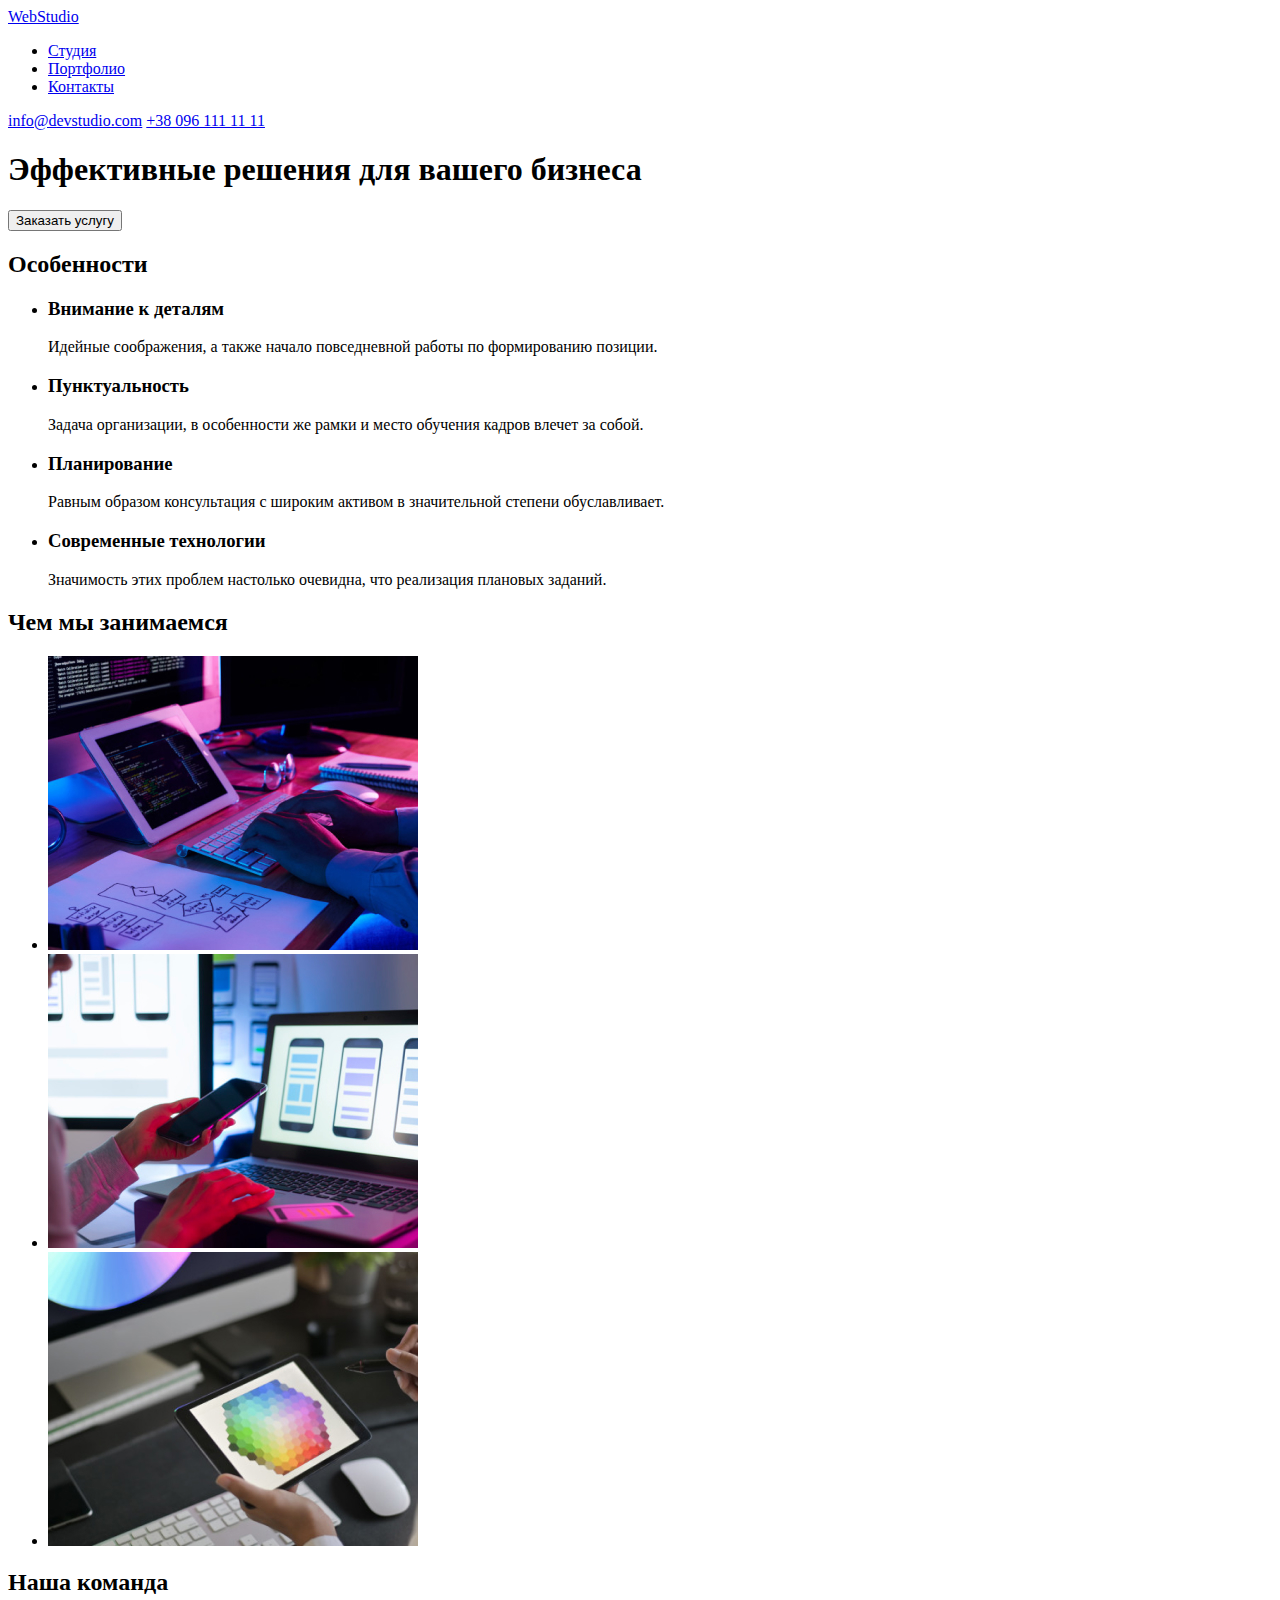
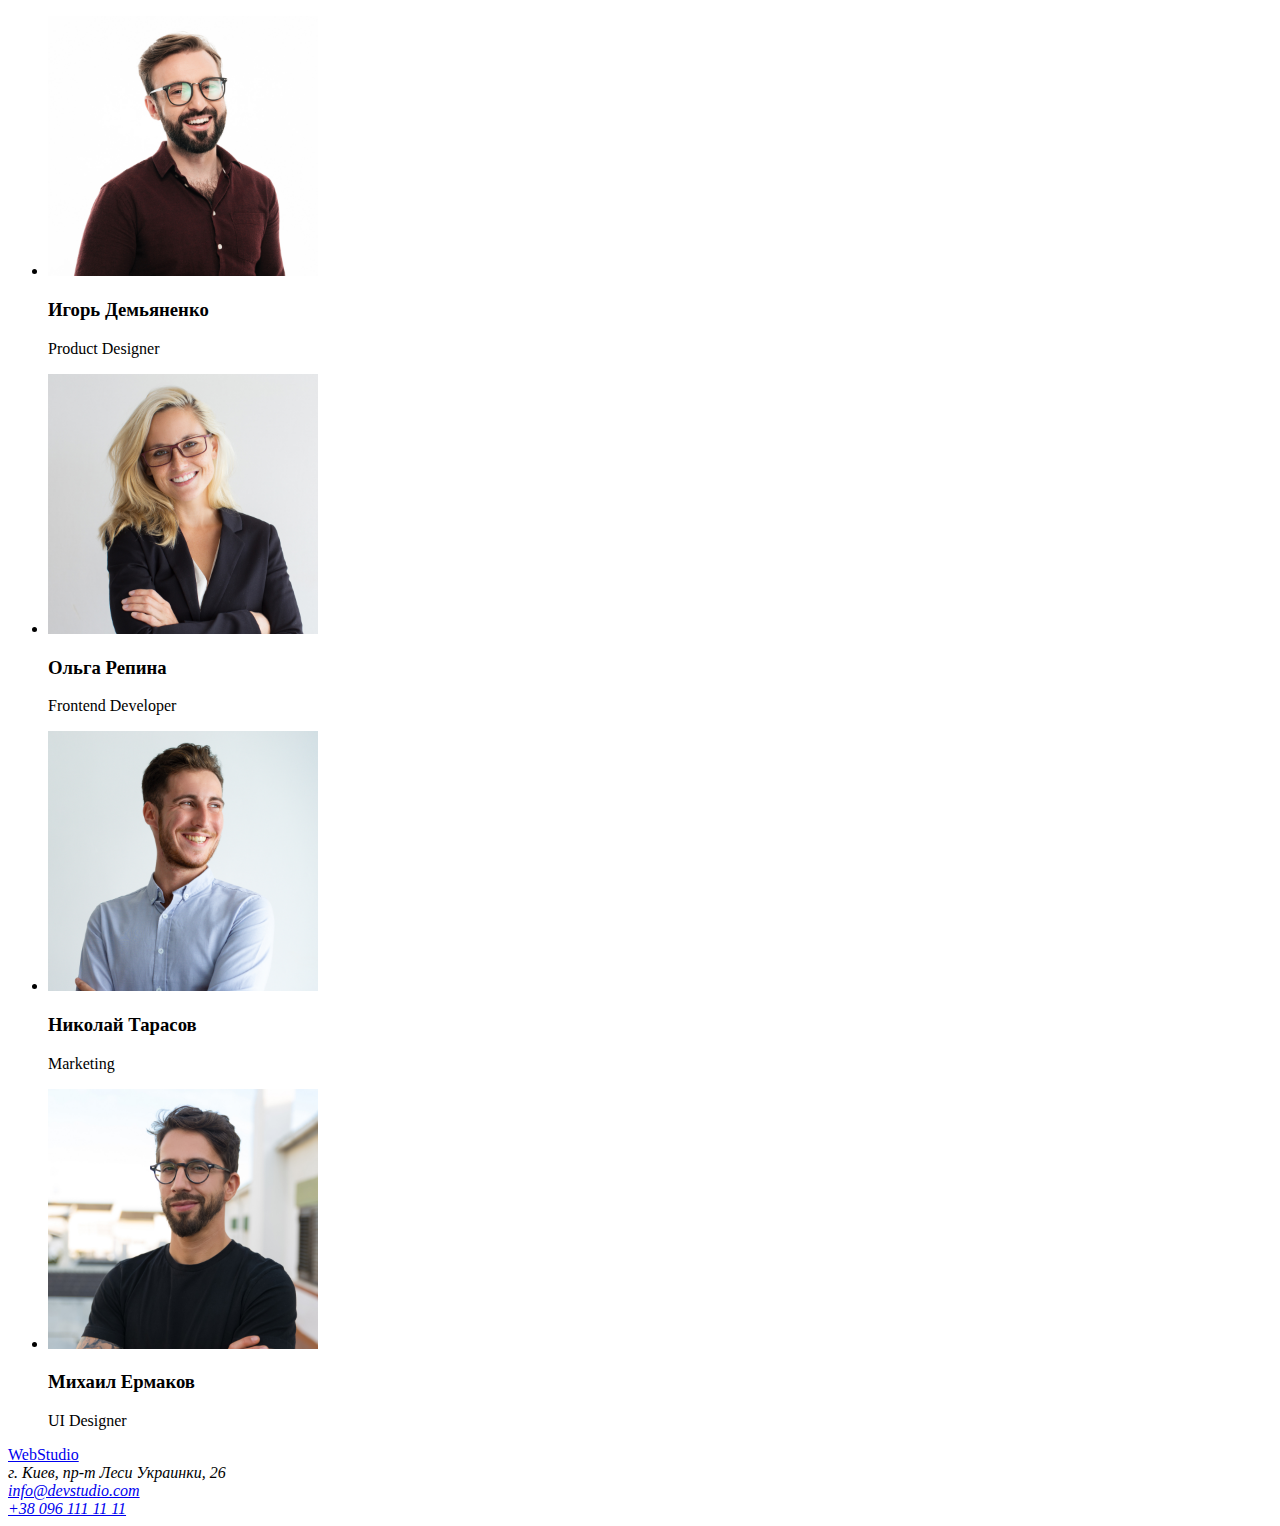
==== index.html @ af147fc9 "Переносить файли з ДЗ-1" ====
<!DOCTYPE html>
<html lang="ru">
  <head>
      <meta charset="UTF-8">
      <meta name="viewport" content="width=device-width, initial-scale=1.0">
      <title>Сайт</title>
  </head>
  <body>

      <!-- Шапка сайта -->
    <header>
      <nav> 
        <a lang="en" href="./index.html">WebStudio</a>
        <ul>
          <li><a href="#">Студия</a></li>
          <li><a href="#" >Портфолио</a></li>
          <li><a href="#">Контакты</a></li>
        </ul>
      </nav>
      <a href="mailto:info@devstudio.com">info@devstudio.com</a>
      <a href="tel:+380961111111">+38 096 111 11 11</a>
    </header>  

    <main>
        <!-- Герой -->
      <section>
        <h1>Эффективные решения для вашего бизнеса</h1>
        <button type="button">Заказать услугу</button>
      </section>

        <!-- Особенности -->
      <section>
        <h2>Особенности</h2>
        <ul>
          <li>
              <h3>Внимание к деталям</h3>
              <p>Идейные соображения, а также начало повседневной работы по формированию позиции.</p>
          </li>
          <li>
              <h3>Пунктуальность</h3>
              <p>Задача организации, в особенности же рамки и место обучения кадров влечет за собой.</p>
          </li>
          <li>
              <h3>Планирование</h3>
              <p>Равным образом консультация с широким активом в значительной степени обуславливает.</p>
          </li>
          <li>
              <h3>Современные технологии</h3>
              <p>Значимость этих проблем настолько очевидна, что реализация плановых заданий.</p>
          </li>
        </ul>
      </section>

        <!-- Чем мы занимаемся -->
      <section>
        <h2>Чем мы занимаемся</h2>
        <ul>
          <li><img src="./images/typing1.jpg" 
            alt="Человек пишет код на компьютере за робочим столом"
            width="370"/>
          </li>
          <li><img src="./images/typing2.jpg" 
            alt="Человек за компьютером разробатывает макеты сайта для отображения на телефоне"
            width="370"/>
          </li>
          <li><img src="./images/typing3.jpg"
            alt="Человек работает с цветовой гаммой для графического дизайна на планшете"
            width="370"/>
          </li>
        </ul>
      </section>

        <!-- Наша команда -->
      <section>
        <h2>Наша команда</h2>
        <ul>
          <li>
            <img src="./images/portrait1.jpg" alt="Портрет Игоря Демьяненко" width="270"/>
            <h3>Игорь Демьяненко</h3>
            <p lang="en">Product Designer</p>
          </li>
          <li>
            <img src="./images/portrait2.jpg" alt="Портрет Ольги Репиноой" width="270"/>
            <h3>Ольга Репина</h3>
            <p lang="en">Frontend Developer</p>
          </li>
          <li>
            <img src="./images/portrait3.jpg" alt="Портрет Николая Тарасова" width="270"/>
            <h3>Николай Тарасов</h3>
            <p lang="en">Marketing</p>
          </li>
          <li>
            <img src="./images/portrait4.jpg" alt="Портрет Михаила Ермакова" width="270"/>
            <h3>Михаил Ермаков</h3>
            <p lang="en">UI Designer</p>
          </li>
        </ul>
      </section>
    </main>

      <!-- Футер -->
    <footer>
      <a lang="en" href="./index.html">WebStudio</a>
      <address>
        г. Киев, пр-т Леси Украинки, 26 <br />
        <a href="mailto:info@devstudio.com">info@devstudio.com</a> <br />
        <a href="tel:+380961111111">+38 096 111 11 11</a>
      </address>
    </footer>
  </body>
</html>
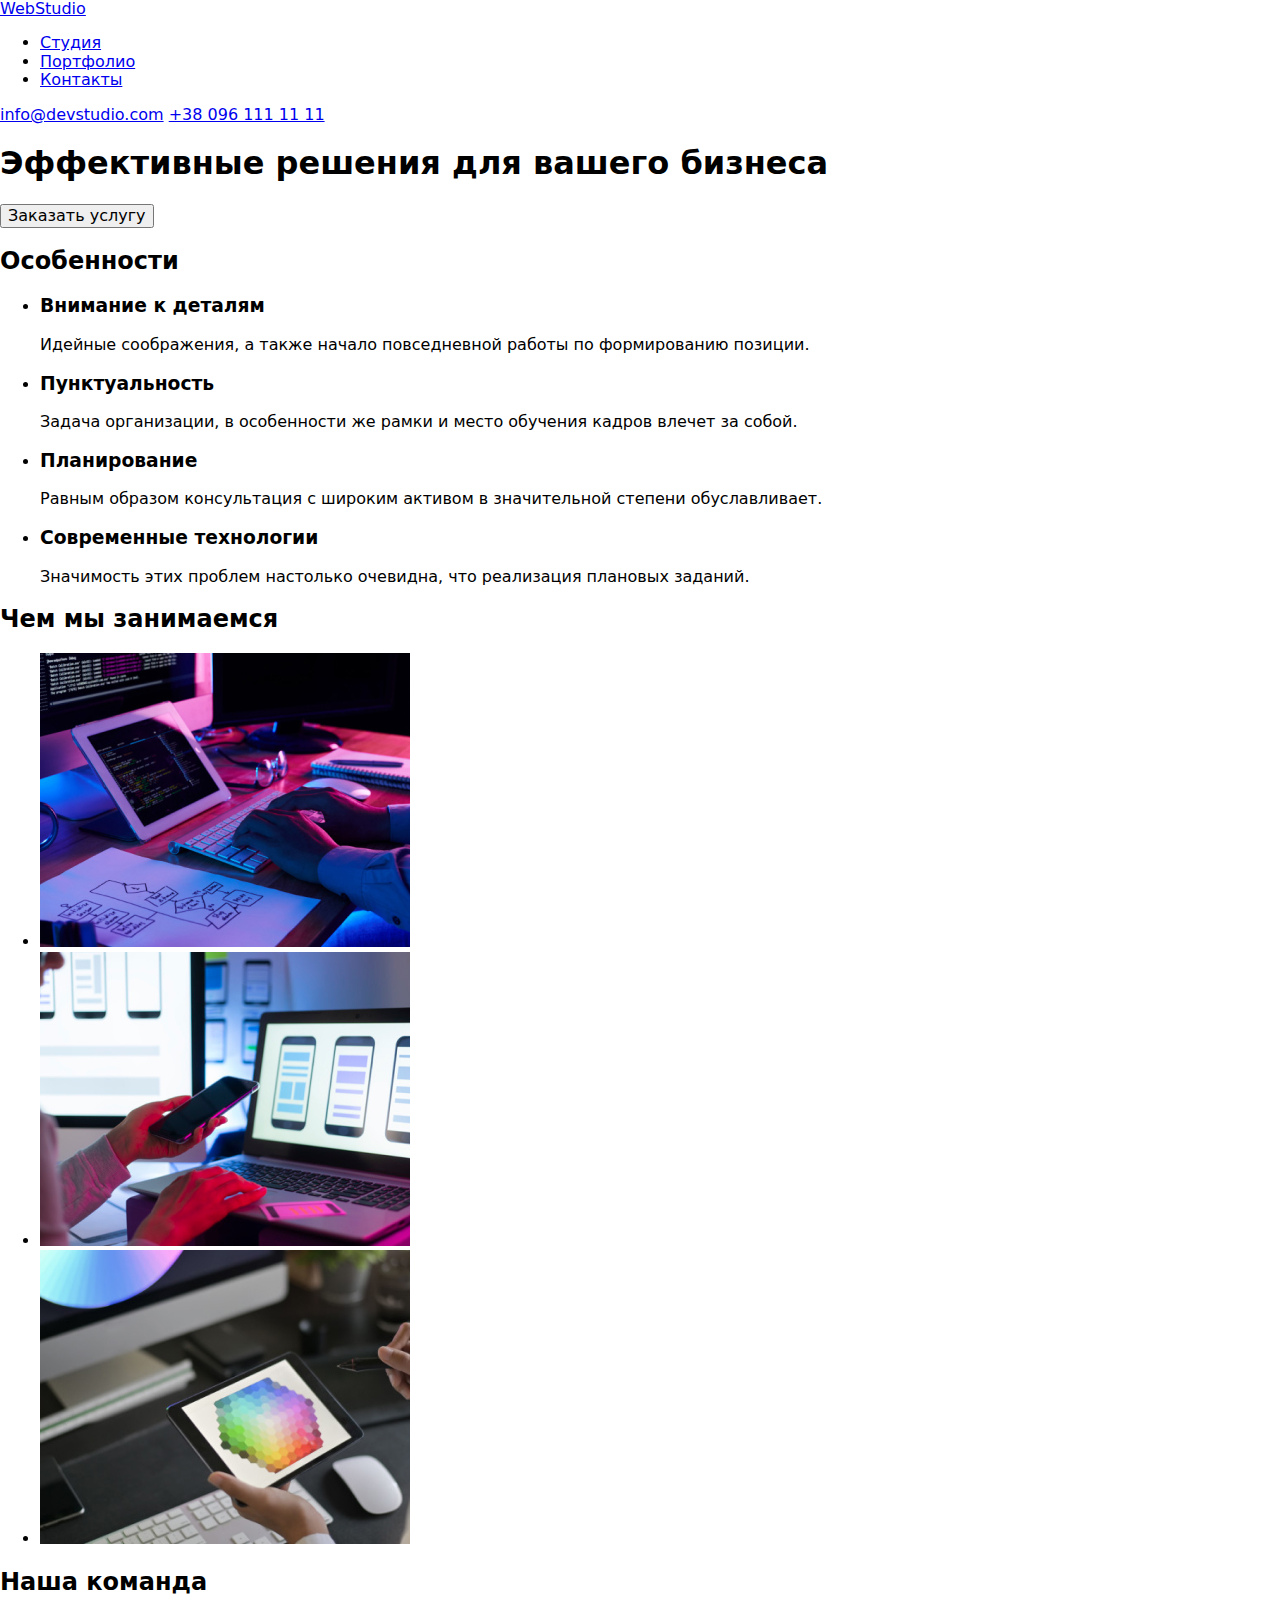
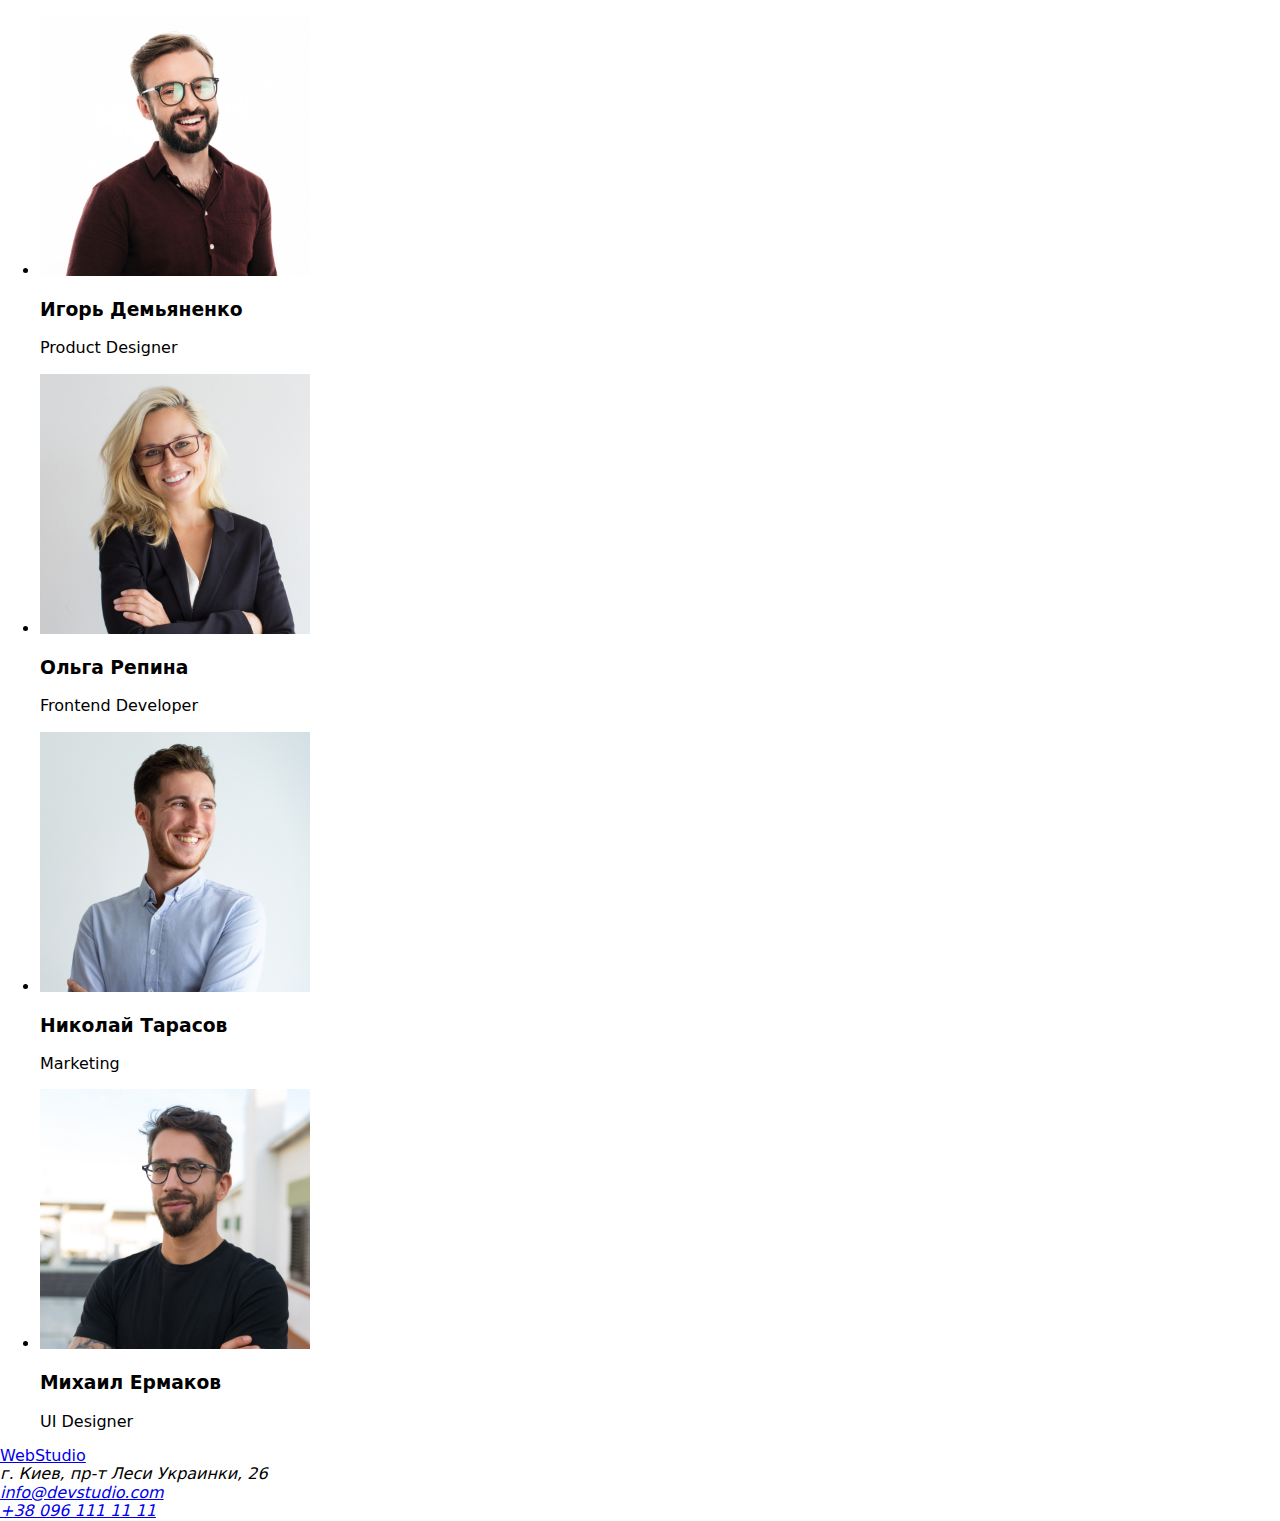
==== commit 66824da7: "Додає посилання" ====
--- a/index.html
+++ b/index.html
@@ -4,7 +4,10 @@
       <meta charset="UTF-8">
       <meta name="viewport" content="width=device-width, initial-scale=1.0">
       <title>Сайт</title>
+      <link rel="stylesheet" href="https://cdnjs.cloudflare.com/ajax/libs/modern-normalize/1.0.0/modern-normalize.min.css">
+      <link rel="stylesheet" href="./css/style.css">
   </head>
+
   <body>
 
       <!-- Шапка сайта -->
@@ -13,7 +16,7 @@
         <a lang="en" href="./index.html">WebStudio</a>
         <ul>
           <li><a href="#">Студия</a></li>
-          <li><a href="#" >Портфолио</a></li>
+          <li><a href="./portfolio.html" >Портфолио</a></li>
           <li><a href="#">Контакты</a></li>
         </ul>
       </nav>
@@ -33,20 +36,20 @@
         <h2>Особенности</h2>
         <ul>
           <li>
-              <h3>Внимание к деталям</h3>
-              <p>Идейные соображения, а также начало повседневной работы по формированию позиции.</p>
+            <h3>Внимание к деталям</h3>
+            <p>Идейные соображения, а также начало повседневной работы по формированию позиции.</p>
           </li>
           <li>
-              <h3>Пунктуальность</h3>
-              <p>Задача организации, в особенности же рамки и место обучения кадров влечет за собой.</p>
+            <h3>Пунктуальность</h3>
+            <p>Задача организации, в особенности же рамки и место обучения кадров влечет за собой.</p>
           </li>
           <li>
-              <h3>Планирование</h3>
-              <p>Равным образом консультация с широким активом в значительной степени обуславливает.</p>
+            <h3>Планирование</h3>
+            <p>Равным образом консультация с широким активом в значительной степени обуславливает.</p>
           </li>
           <li>
-              <h3>Современные технологии</h3>
-              <p>Значимость этих проблем настолько очевидна, что реализация плановых заданий.</p>
+            <h3>Современные технологии</h3>
+            <p>Значимость этих проблем настолько очевидна, что реализация плановых заданий.</p>
           </li>
         </ul>
       </section>
@@ -107,5 +110,6 @@
         <a href="tel:+380961111111">+38 096 111 11 11</a>
       </address>
     </footer>
+
   </body>
 </html>
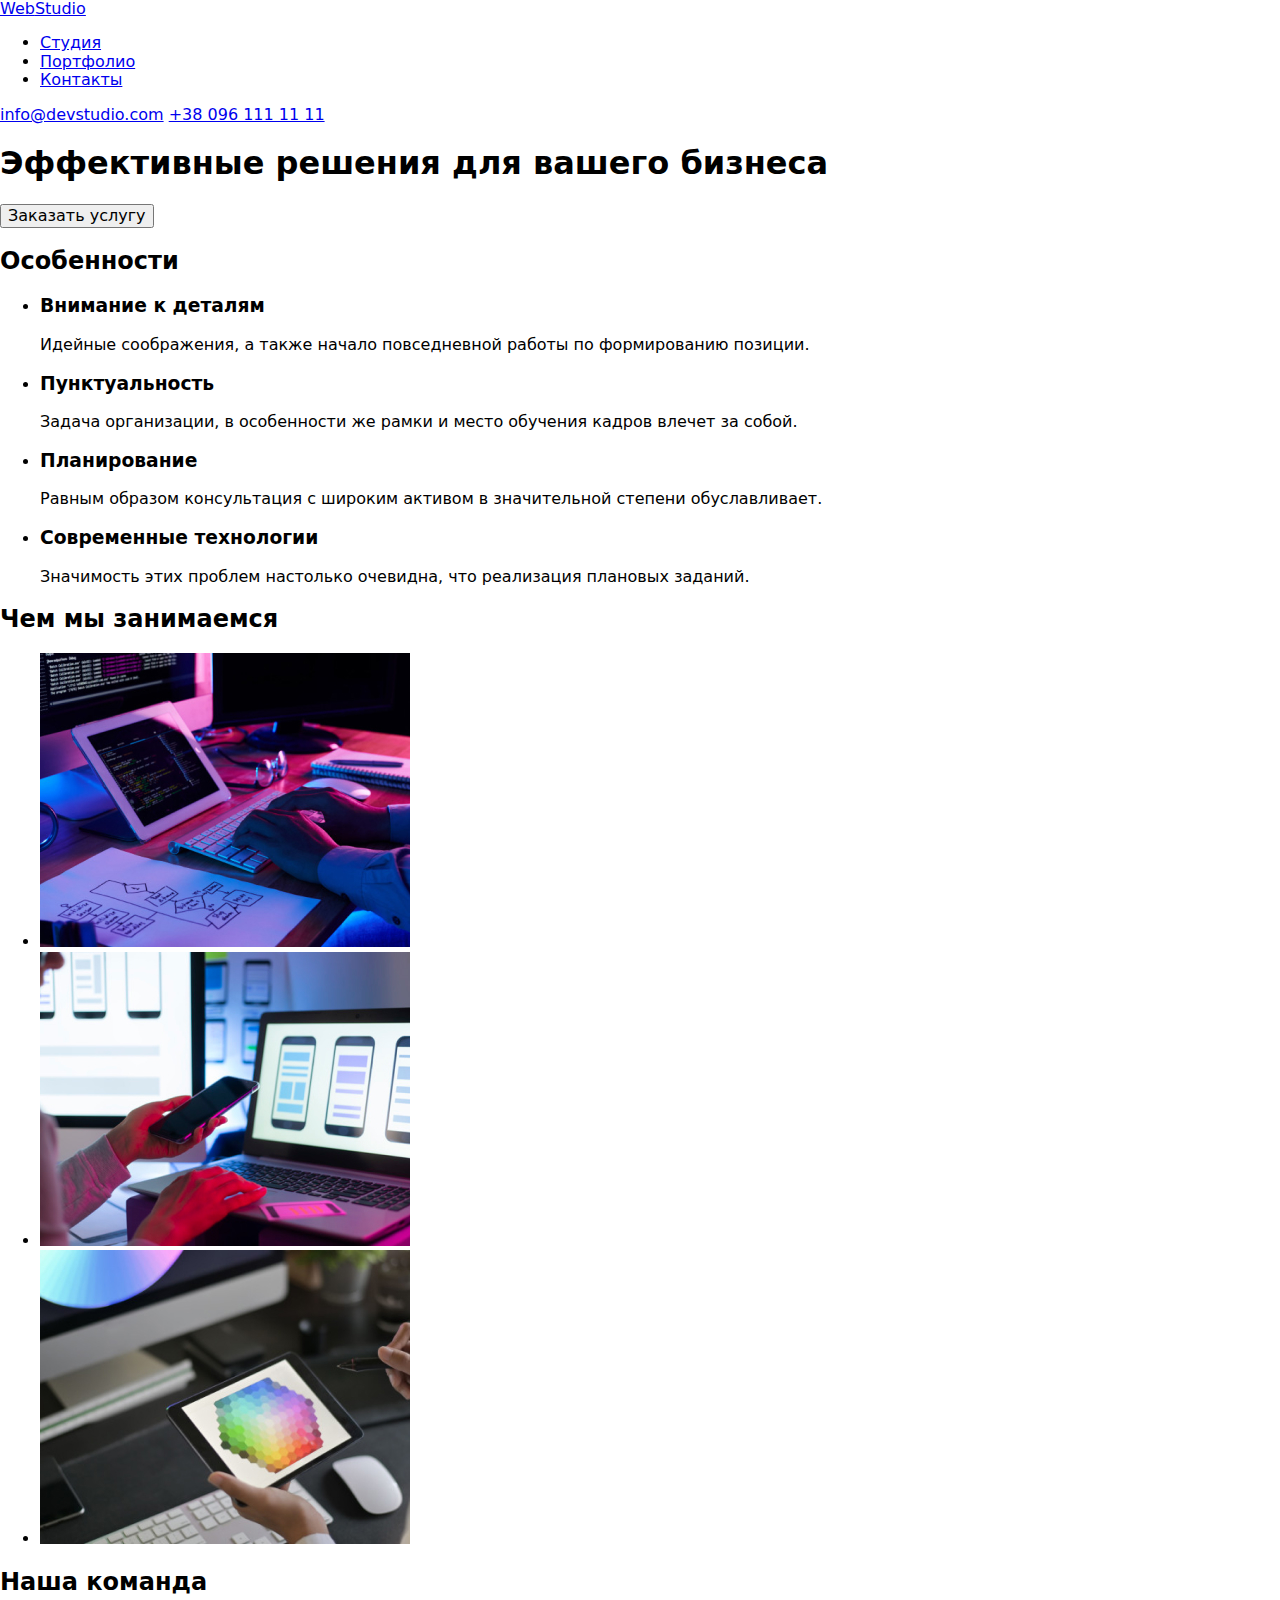
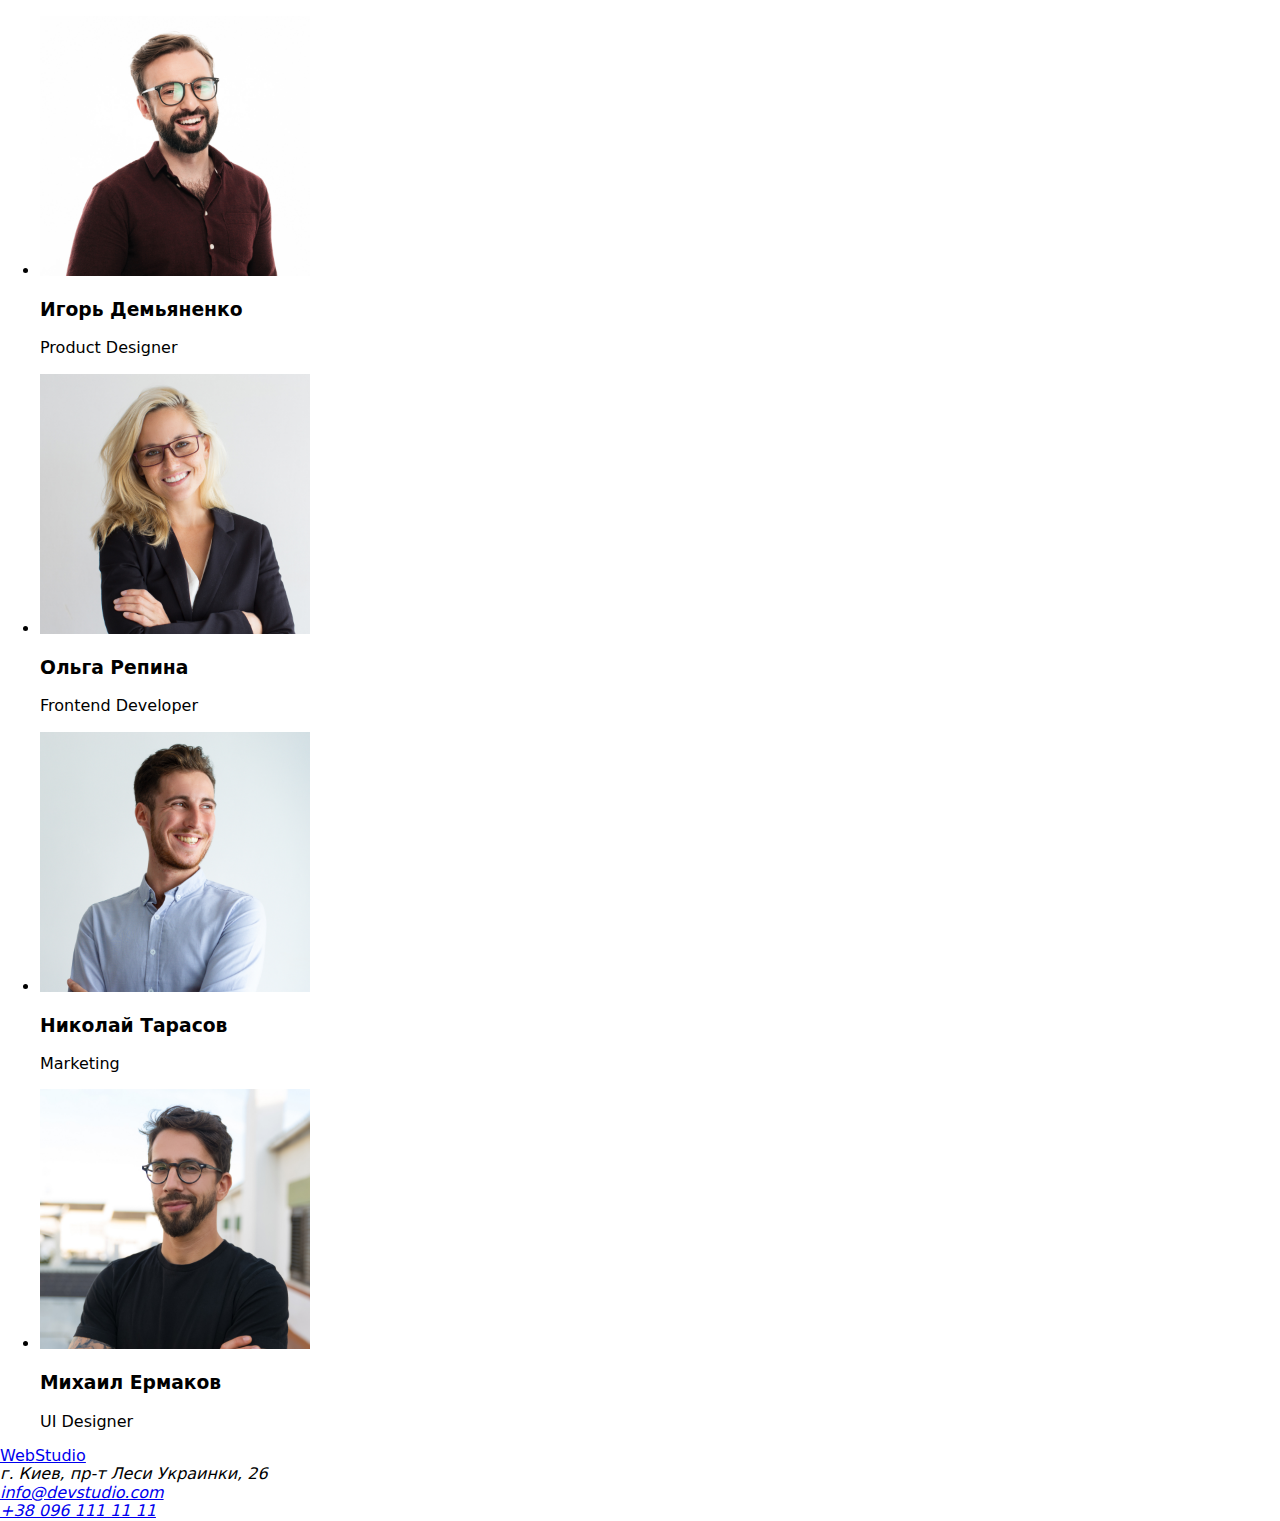
==== commit aa03f81d: "Додає стилі" ====
--- a/index.html
+++ b/index.html
@@ -1,62 +1,64 @@
 <!DOCTYPE html>
 <html lang="ru">
   <head>
-      <meta charset="UTF-8">
-      <meta name="viewport" content="width=device-width, initial-scale=1.0">
-      <title>Сайт</title>
-      <link rel="stylesheet" href="https://cdnjs.cloudflare.com/ajax/libs/modern-normalize/1.0.0/modern-normalize.min.css">
-      <link rel="stylesheet" href="./css/style.css">
+    <meta charset="UTF-8">
+    <meta name="viewport" content="width=device-width, initial-scale=1.0">
+    <title>Сайт</title>
+    <link rel="stylesheet" href="https://cdnjs.cloudflare.com/ajax/libs/modern-normalize/1.0.0/modern-normalize.min.css">
+    <link rel="preconnect" href="https://fonts.gstatic.com">
+    <link href="https://fonts.googleapis.com/css2?family=Raleway:wght@700&family=Roboto:wght@400;500;700;900&display=swap" rel="stylesheet">
+    <link rel="stylesheet" href="./css/style.css">
   </head>
 
   <body>
 
       <!-- Шапка сайта -->
     <header>
-      <nav> 
-        <a lang="en" href="./index.html">WebStudio</a>
+      <nav class="nav"> 
+        <a class="logo-nav" lang="en" href="./index.html"><span class="logo-web">Web</span>Studio</a>
         <ul>
-          <li><a href="#">Студия</a></li>
-          <li><a href="./portfolio.html" >Портфолио</a></li>
-          <li><a href="#">Контакты</a></li>
+          <li><a class="nav-link current" href="./index.html">Студия</a></li>
+          <li><a class="nav-link" href="./portfolio.html" >Портфолио</a></li>
+          <li><a class="nav-link" href="#">Контакты</a></li>
         </ul>
       </nav>
-      <a href="mailto:info@devstudio.com">info@devstudio.com</a>
-      <a href="tel:+380961111111">+38 096 111 11 11</a>
-    </header>  
+      <a class="contacts-header" href="mailto:info@devstudio.com">info@devstudio.com</a>
+      <a class="contacts-header" href="tel:+380961111111">+38 096 111 11 11</a>
+    </header>
 
     <main>
         <!-- Герой -->
-      <section>
-        <h1>Эффективные решения для вашего бизнеса</h1>
-        <button type="button">Заказать услугу</button>
+      <section class="hero">
+        <h1 class="hero-title">Эффективные решения для вашего бизнеса</h1>
+        <button class="hero-button" type="button">Заказать услугу</button>
       </section>
 
         <!-- Особенности -->
-      <section>
+      <section class="features">
         <h2>Особенности</h2>
         <ul>
           <li>
-            <h3>Внимание к деталям</h3>
-            <p>Идейные соображения, а также начало повседневной работы по формированию позиции.</p>
+            <h3 class="features-title">Внимание к деталям</h3>
+            <p class="features-text">Идейные соображения, а также начало повседневной работы по формированию позиции.</p>
           </li>
           <li>
-            <h3>Пунктуальность</h3>
-            <p>Задача организации, в особенности же рамки и место обучения кадров влечет за собой.</p>
+            <h3 class="features-title">Пунктуальность</h3>
+            <p class="features-text">Задача организации, в особенности же рамки и место обучения кадров влечет за собой.</p>
           </li>
           <li>
-            <h3>Планирование</h3>
-            <p>Равным образом консультация с широким активом в значительной степени обуславливает.</p>
+            <h3 class="features-title">Планирование</h3>
+            <p class="features-text">Равным образом консультация с широким активом в значительной степени обуславливает.</p>
           </li>
           <li>
-            <h3>Современные технологии</h3>
-            <p>Значимость этих проблем настолько очевидна, что реализация плановых заданий.</p>
+            <h3 class="features-title">Современные технологии</h3>
+            <p class="features-text">Значимость этих проблем настолько очевидна, что реализация плановых заданий.</p>
           </li>
         </ul>
       </section>
 
         <!-- Чем мы занимаемся -->
-      <section>
-        <h2>Чем мы занимаемся</h2>
+      <section class="work-srction">
+        <h2 class="work-title">Чем мы занимаемся</h2>
         <ul>
           <li><img src="./images/typing1.jpg" 
             alt="Человек пишет код на компьютере за робочим столом"
@@ -74,40 +76,40 @@
       </section>
 
         <!-- Наша команда -->
-      <section>
-        <h2>Наша команда</h2>
+      <section class="team">
+        <h2 class="team-title">Наша команда</h2>
         <ul>
           <li>
             <img src="./images/portrait1.jpg" alt="Портрет Игоря Демьяненко" width="270"/>
-            <h3>Игорь Демьяненко</h3>
-            <p lang="en">Product Designer</p>
+            <h3 class="team-name">Игорь Демьяненко</h3>
+            <p  class="team-description" lang="en">Product Designer</p>
           </li>
           <li>
             <img src="./images/portrait2.jpg" alt="Портрет Ольги Репиноой" width="270"/>
-            <h3>Ольга Репина</h3>
-            <p lang="en">Frontend Developer</p>
+            <h3 class="team-name">Ольга Репина</h3>
+            <p class="team-description" lang="en">Frontend Developer</p>
           </li>
           <li>
             <img src="./images/portrait3.jpg" alt="Портрет Николая Тарасова" width="270"/>
-            <h3>Николай Тарасов</h3>
-            <p lang="en">Marketing</p>
+            <h3 class="team-name">Николай Тарасов</h3>
+            <p class="team-description" lang="en">Marketing</p>
           </li>
           <li>
             <img src="./images/portrait4.jpg" alt="Портрет Михаила Ермакова" width="270"/>
-            <h3>Михаил Ермаков</h3>
-            <p lang="en">UI Designer</p>
+            <h3 class="team-name">Михаил Ермаков</h3>
+            <p class="team-description" lang="en">UI Designer</p>
           </li>
         </ul>
       </section>
     </main>
 
       <!-- Футер -->
-    <footer>
-      <a lang="en" href="./index.html">WebStudio</a>
-      <address>
-        г. Киев, пр-т Леси Украинки, 26 <br />
-        <a href="mailto:info@devstudio.com">info@devstudio.com</a> <br />
-        <a href="tel:+380961111111">+38 096 111 11 11</a>
+    <footer class="footer">
+      <a class="logo-footer" lang="en" href="./index.html"><span class="logo-web">Web</span>Studio</a>
+      <address class="adress-footer">
+        <span class="home-adress">г. Киев, пр-т Леси Украинки, 26</span> <br />
+        <a class="link-footer" href="mailto:info@devstudio.com">info@devstudio.com</a> <br />
+        <a class="link-footer" href="tel:+380961111111">+38 096 111 11 11</a>
       </address>
     </footer>
 
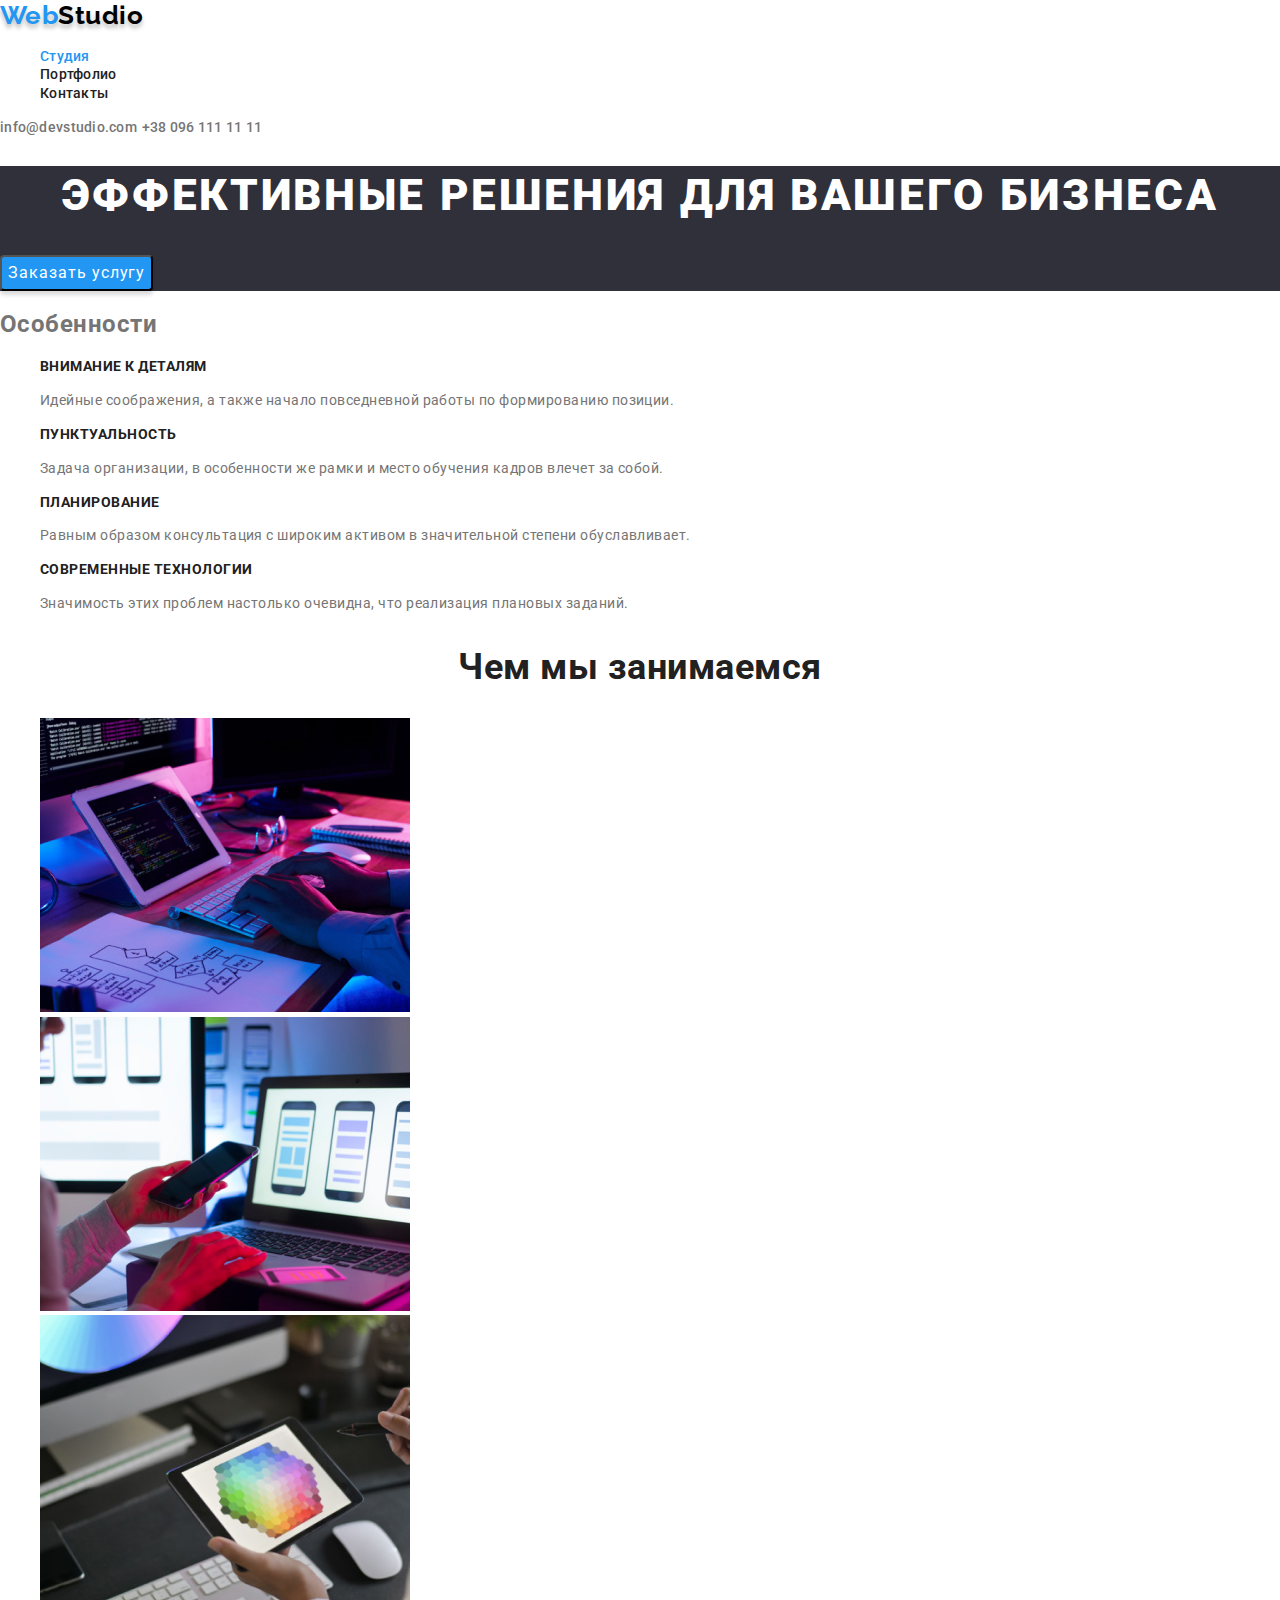
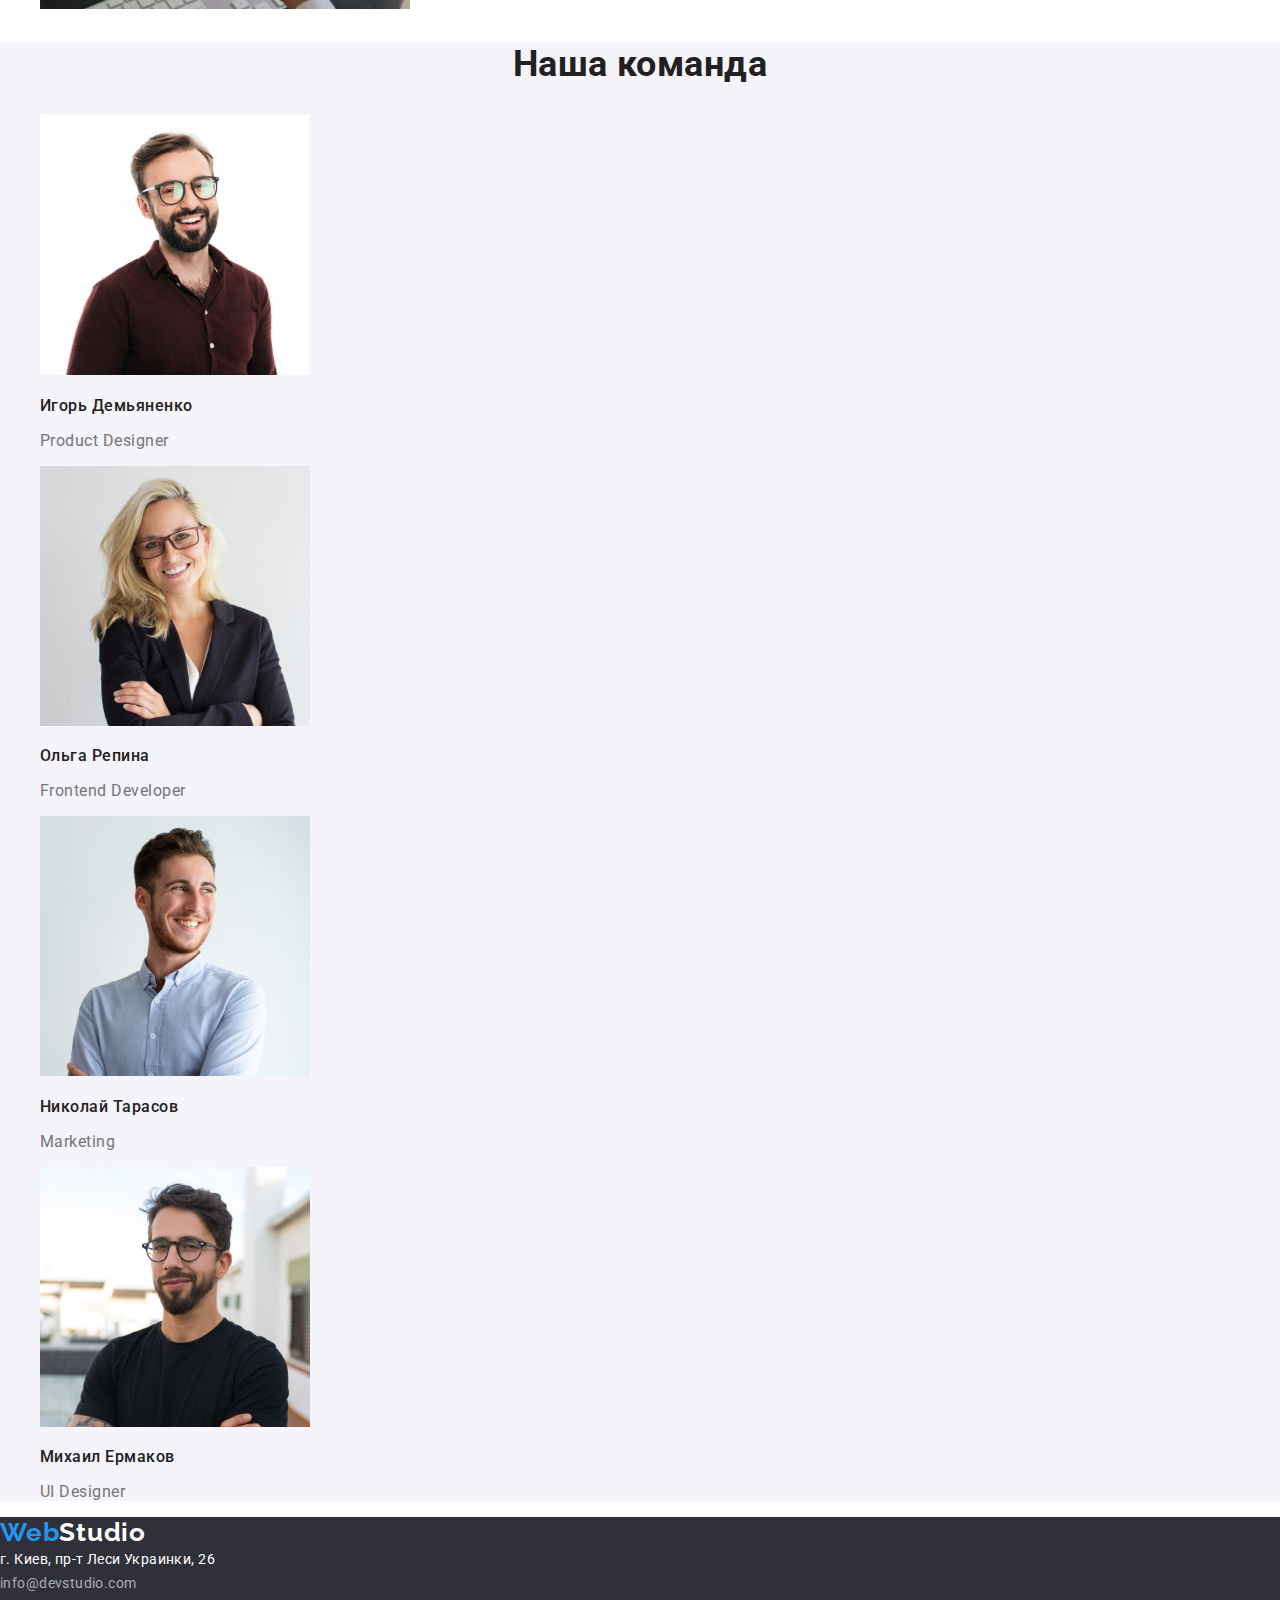
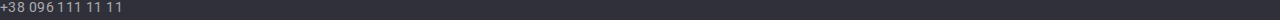
==== commit b5ae7bd1: "Корекція назви класу" ====
--- a/index.html
+++ b/index.html
@@ -106,8 +106,8 @@
       <!-- Футер -->
     <footer class="footer">
       <a class="logo-footer" lang="en" href="./index.html"><span class="logo-web">Web</span>Studio</a>
-      <address class="adress-footer">
-        <span class="home-adress">г. Киев, пр-т Леси Украинки, 26</span> <br />
+      <address class="address-footer">
+        <span class="home-address">г. Киев, пр-т Леси Украинки, 26</span> <br />
         <a class="link-footer" href="mailto:info@devstudio.com">info@devstudio.com</a> <br />
         <a class="link-footer" href="tel:+380961111111">+38 096 111 11 11</a>
       </address>
--- a/css/style.css
+++ b/css/style.css
@@ -0,0 +1,205 @@
+
+:root {
+  --main-text-color: #757575;
+  --secondary-text-color: #212121;
+  --accent-color: #2196F3;
+  --primary-white-color: #ffffff;
+  --dark-bg-color: #2F303A;
+  --middle-bg-color: #F5F4FA;
+  --main-font-weight: 700;
+  --secondary-font-weight: 400;
+}
+
+body {
+  font-weight: var(--main-font-weight);
+  background-color: var(--primary-white-color);
+  color: var(--main-text-color);
+  font-family: 'Roboto', sans-serif;
+  letter-spacing: 0.03em;
+}
+
+a {
+  text-decoration: none;
+}
+
+ul {
+  list-style-type: none; 
+}
+ 
+/* Header */
+.logo-nav {
+  font-family: 'Raleway', sans-serif;
+  font-size: 26px;
+  line-height: 1.19;
+  color: #000000;
+  text-shadow: 0px 4px 4px rgba(0, 0, 0, 0.25); 
+}
+
+.logo-web {
+  color: var(--accent-color);
+}
+
+.nav-link {
+  font-weight: 500;
+  font-size: 14px;
+  line-height: 1.14;
+  letter-spacing: 0.02em;
+  color: var(--secondary-text-color);
+}
+
+.nav-link:hover,
+.nav-link:focus {
+  color: var(--accent-color);
+}
+
+.nav-link.current {
+  color: var(--accent-color);
+}
+
+.contacts-header {
+  font-style: normal;
+  font-weight: 500;
+  font-size: 14px;
+  line-height: 1.14;
+  letter-spacing: 0.02em;
+  color: inherit;
+}
+
+.contacts-header:hover,
+.contacts-header:focus,
+.contacts-header:active {
+  color: var(--accent-color);  
+}
+
+.hero {
+  background-color: var(--dark-bg-color);
+}
+
+.hero-title {
+  font-weight: 900;
+  font-size: 44px;
+  line-height: 1.36;
+  letter-spacing: 0.06em;
+  text-align: center;
+  text-transform: uppercase;
+  color: var(--primary-white-color);
+}
+
+.hero-button {
+  background: var(--accent-color);
+  box-shadow: 0px 4px 4px rgba(0, 0, 0, 0.15);
+  border-radius: 4px;
+  font-size: 16px;
+  text-align: center;
+  line-height: 1.88;
+  letter-spacing: 0.06em;
+  color: var(--primary-white-color);
+}
+
+/* Features section*/ 
+.features-title {
+  font-size: 14px;
+  line-height: 1.14;
+  text-transform: uppercase;
+  color: var(--secondary-text-color);
+}
+
+.features-text {
+  font-weight: var(--secondary-font-weight);
+  font-size: 14px;
+  line-height: 1.71;
+}
+
+/* Work section*/
+.work-title {
+  font-size: 36px;
+  line-height: 1.17;
+  text-align: center;
+  color: var(--secondary-text-color);
+}
+
+/* Team section */
+.team {
+  background-color: var(--middle-bg-color);
+}
+
+.team-title {
+  font-size: 36px;
+  line-height: 1.17;
+  text-align: center;
+  color: var(--secondary-text-color);
+}
+
+.team-name {
+  font-weight: 500;
+  font-size: 16px;
+  line-height: 1.19;
+  color: var(--secondary-text-color);
+}
+
+.team-description {
+  font-weight: var(--secondary-font-weight);
+  font-size: 16px;
+  line-height: 1.19;
+}
+
+/* Footer */
+.footer {
+  background-color: var(--dark-bg-color);
+}
+
+.logo-footer {
+  font-family: 'Raleway', sans-serif;
+  font-size: 26px;
+  line-height: 1.19;
+  letter-spacing: 0.03em;
+  color: var(--primary-white-color);
+} 
+
+.address-footer {
+  font-weight: var(--secondary-font-weight);
+  font-size: 14px;
+  line-height: 1.71;
+  letter-spacing: 0.03em;
+  font-style: normal;
+}
+
+.home-address {
+  color: var(--primary-white-color);
+}
+
+.link-footer {
+  color: rgba(255, 255, 255, 0.6);
+}
+
+/* Button */
+
+.button {
+  font-weight: 500;
+  font-size: 16px;
+  line-height: 1.63;
+  text-align: center;
+  color: var(--secondary-text-color);
+  background-color: var(--middle-bg-color);
+}
+
+.button:hover,
+.button:focus {
+  color: var(--primary-white-color);
+  background-color: var(--accent-color);
+}
+
+/* Portfolio page */
+.portfolio-title {
+  font-size: 18px;
+  line-height: 2;
+  letter-spacing: 0.06em;
+  color: var(--secondary-text-color);
+}
+
+.portfolio-text {
+  font-weight: var(--secondary-font-weight);
+  font-size: 16px;
+  line-height: 1.88;
+}
+
